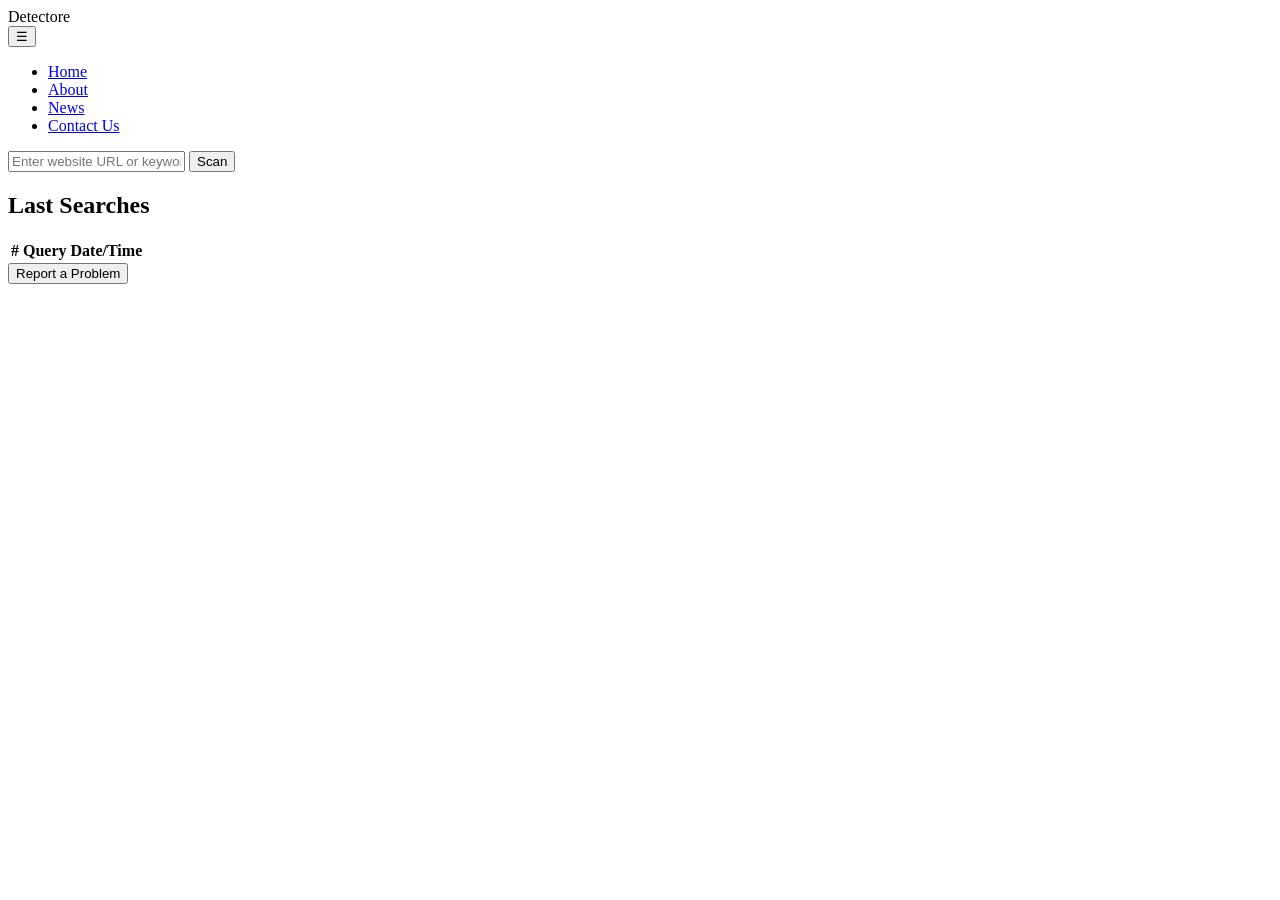
==== index.html @ 7565d919 "html 1.0" ====
<!DOCTYPE html>
<html lang="en">
<head>
    <meta charset="UTF-8">
    <meta http-equiv="X-UA-Compatible" content="IE=edge">
    <meta name="viewport" content="width=device-width, initial-scale=1.0">
    <title>Detectore - Real Time Phishing Website Detector</title>
    <link rel="stylesheet" href="css/style.css">
</head>
<body>
    <header class="site-header">
        <div class="logo">Detectore</div>
        <!-- mobile menu toggle -->
        <button class="nav-toggle" aria-label="Toggle navigation">&#9776;</button>
        <nav class="main-nav">
            <ul>
                <li><a href="#" class="active">Home</a></li>
                <li><a href="#about">About</a></li>
                <li><a href="#news">News</a></li>
                <li><a href="#contact">Contact Us</a></li>
            </ul>
        </nav>
    </header>

    <main class="home-page">
        <section class="search-section">
            <input type="text" id="searchInput" placeholder="Enter website URL or keyword" />
            <button id="scanButton">Scan</button>
        </section>

        <section id="resultArea" class="result-section">
            <!-- Future ML model results will appear here -->
        </section>

        <section class="last-searches">
            <h2>Last Searches</h2>
            <table id="searchTable">
                <thead>
                    <tr>
                        <th>#</th>
                        <th>Query</th>
                        <th>Date/Time</th>
                    </tr>
                </thead>
                <tbody>
                    <!-- entries will be added here by JS -->
                </tbody>
            </table>
        </section>

        <button id="reportButton" class="report-button">Report a Problem</button>
    </main>

    <script src="js/Script.js"></script>
</body>
</html>
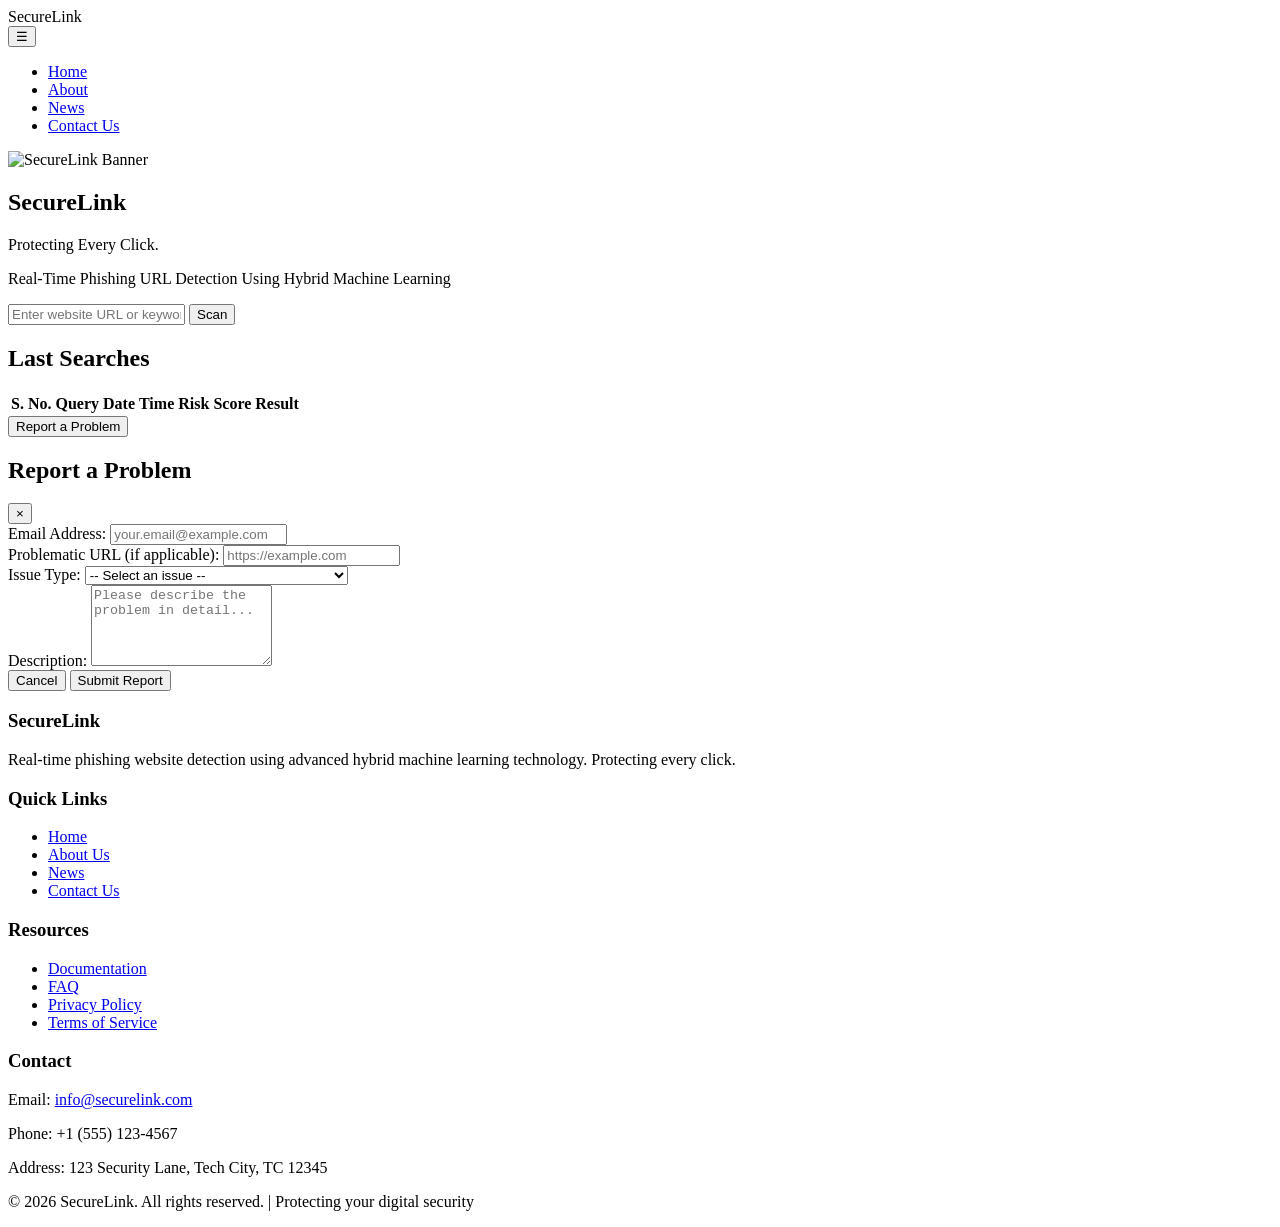
==== commit 0a5a79d1: "index 2.0 new website design" ====
--- a/index.html
+++ b/index.html
@@ -4,25 +4,33 @@
     <meta charset="UTF-8">
     <meta http-equiv="X-UA-Compatible" content="IE=edge">
     <meta name="viewport" content="width=device-width, initial-scale=1.0">
-    <title>Detectore - Real Time Phishing Website Detector</title>
+    <title>SecureLink - Real Time Phishing Website Detector</title>
     <link rel="stylesheet" href="css/style.css">
 </head>
 <body>
     <header class="site-header">
-        <div class="logo">Detectore</div>
+        <div class="logo">SecureLink</div>
         <!-- mobile menu toggle -->
         <button class="nav-toggle" aria-label="Toggle navigation">&#9776;</button>
         <nav class="main-nav">
             <ul>
                 <li><a href="#" class="active">Home</a></li>
-                <li><a href="#about">About</a></li>
+                <li><a href="about.html">About</a></li>
                 <li><a href="#news">News</a></li>
-                <li><a href="#contact">Contact Us</a></li>
+                <li><a href="contact.html">Contact Us</a></li>
             </ul>
         </nav>
     </header>
 
     <main class="home-page">
+        <section class="hero-banner">
+            <img src="image/secure1.jpg" alt="SecureLink Banner" class="banner-image">
+            <div class="banner-content glass-effect">
+                <h1>SecureLink</h1>
+                <p>Protecting Every Click.</p>
+                <p class="subtitle">Real-Time Phishing URL Detection Using Hybrid Machine Learning</p>
+            </div>
+        </section>
         <section class="search-section">
             <input type="text" id="searchInput" placeholder="Enter website URL or keyword" />
             <button id="scanButton">Scan</button>
@@ -37,9 +45,12 @@
             <table id="searchTable">
                 <thead>
                     <tr>
-                        <th>#</th>
+                        <th>S. No.</th>
                         <th>Query</th>
-                        <th>Date/Time</th>
+                        <th>Date</th>
+                        <th>Time</th>
+                        <th>Risk Score</th>
+                        <th>Result</th>
                     </tr>
                 </thead>
                 <tbody>
@@ -49,7 +60,81 @@
         </section>
 
         <button id="reportButton" class="report-button">Report a Problem</button>
+
+        <!-- Report Dialog -->
+        <div id="reportModal" class="modal">
+            <div class="modal-content">
+                <div class="modal-header">
+                    <h2>Report a Problem</h2>
+                    <button class="close-btn" id="closeModal">&times;</button>
+                </div>
+                <form id="reportForm">
+                    <div class="form-group">
+                        <label for="reportEmail">Email Address:</label>
+                        <input type="email" id="reportEmail" placeholder="your.email@example.com" required>
+                    </div>
+                    <div class="form-group">
+                        <label for="reportUrl">Problematic URL (if applicable):</label>
+                        <input type="text" id="reportUrl" placeholder="https://example.com">
+                    </div>
+                    <div class="form-group">
+                        <label for="reportType">Issue Type:</label>
+                        <select id="reportType" required>
+                            <option value="">-- Select an issue --</option>
+                            <option value="false-positive">False Positive (Safe marked as Unsafe)</option>
+                            <option value="false-negative">False Negative (Unsafe marked as Safe)</option>
+                            <option value="technical">Technical Issue</option>
+                            <option value="other">Other</option>
+                        </select>
+                    </div>
+                    <div class="form-group">
+                        <label for="reportMessage">Description:</label>
+                        <textarea id="reportMessage" placeholder="Please describe the problem in detail..." rows="5" required></textarea>
+                    </div>
+                    <div class="modal-buttons">
+                        <button type="button" class="btn-cancel" id="cancelBtn">Cancel</button>
+                        <button type="submit" class="btn-submit">Submit Report</button>
+                    </div>
+                </form>
+            </div>
+        </div>
     </main>
+
+    <footer>
+        <div class="footer-content">
+            <div class="footer-section">
+                <h3>SecureLink</h3>
+                <p>Real-time phishing website detection using advanced hybrid machine learning technology. Protecting every click.</p>
+            </div>
+            <div class="footer-section">
+                <h3>Quick Links</h3>
+                <ul>
+                    <li><a href="index.html">Home</a></li>
+                    <li><a href="about.html">About Us</a></li>
+                    <li><a href="#news">News</a></li>
+                    <li><a href="contact.html">Contact Us</a></li>
+                </ul>
+            </div>
+            <div class="footer-section">
+                <h3>Resources</h3>
+                <ul>
+                    <li><a href="#">Documentation</a></li>
+                    <li><a href="#">FAQ</a></li>
+                    <li><a href="#">Privacy Policy</a></li>
+                    <li><a href="#">Terms of Service</a></li>
+                </ul>
+            </div>
+            <div class="footer-section">
+                <h3>Contact</h3>
+                <p>Email: <a href="mailto:info@securelink.com">info@securelink.com</a></p>
+                <p>Phone: +1 (555) 123-4567</p>
+                <p>Address: 123 Security Lane, Tech City, TC 12345</p>
+            </div>
+        </div>
+        <div class="footer-bottom">
+            <p>&copy; 2026 SecureLink. All rights reserved. | Protecting your digital security</p>
+        </div>
+    </footer>
 
     <script src="js/Script.js"></script>
 </body>
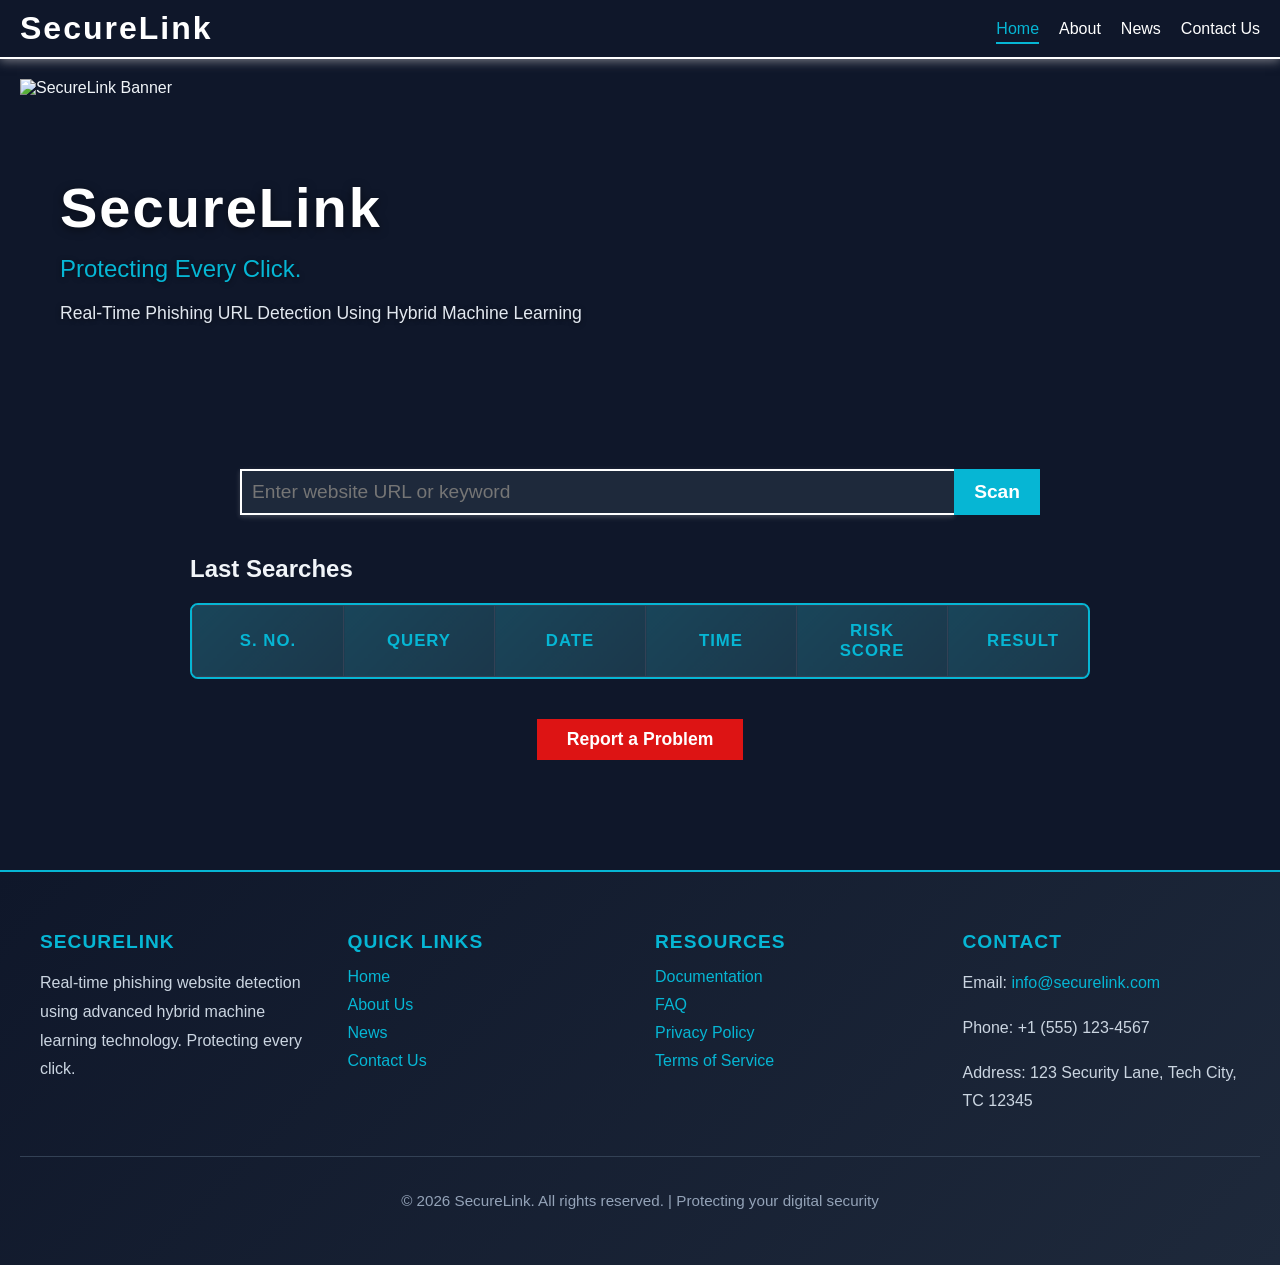
==== commit e8ec82c1: "Mini changes" ====
--- a/index.html
+++ b/index.html
@@ -5,7 +5,7 @@
     <meta http-equiv="X-UA-Compatible" content="IE=edge">
     <meta name="viewport" content="width=device-width, initial-scale=1.0">
     <title>SecureLink - Real Time Phishing Website Detector</title>
-    <link rel="stylesheet" href="css/style.css">
+    <link rel="stylesheet" href="style.css">
 </head>
 <body>
     <header class="site-header">
@@ -136,6 +136,6 @@
         </div>
     </footer>
 
-    <script src="js/Script.js"></script>
+    <script src="Script.js"></script>
 </body>
 </html>
--- a/style.css
+++ b/style.css
@@ -0,0 +1,1923 @@
+:root {
+  --primary-bg: #0F172A;       /* Deep Navy */
+  --secondary-bg: #1E293B;     /* Card Background */
+  --accent-color: #06B6D4;     /* Cyan Accent */
+  --text-color: #F1F5F9;       /* Soft White */
+  --border-color: #334155;     /* Subtle Slate Border */
+
+  --safe-color: #22C55E;       /* Green */
+  --danger-color: #EF4444;     /* Red */
+  --warning-color: #F59E0B;    /* Amber */
+}
+body {
+    margin: 0;
+    padding: 0;
+    background-color: var(--primary-bg);
+    font-family: 'Segoe UI', Tahoma, Geneva, Verdana, sans-serif;
+    color: var(--text-color);
+}
+
+.site-header {
+    display: flex;
+    justify-content: space-between;
+    align-items: center;
+    padding: 10px 20px;
+    background: var(--primary-bg);
+    border-bottom: 2px solid white;
+    box-shadow: 0 2px 10px rgba(230, 226, 226, 0.5);
+    position: relative;
+}
+.nav-toggle {
+    display: none;
+    background: none;
+    border: none;
+    font-size: 1.8em;
+    color: var(--accent-color);
+    cursor: pointer;
+}
+.logo {
+    font-size: 2em;
+    font-weight: bold;
+    letter-spacing: 2px;
+    color: white;
+}
+.main-nav ul {
+    list-style: none;
+    margin: 0;
+    padding: 0;
+    display: flex;
+}
+.main-nav li {
+    margin-left: 20px;
+}
+.main-nav a {
+    text-decoration: none;
+    color: white;
+    position: relative;
+    padding: 5px 0;
+}
+.main-nav a:hover,
+.main-nav a.active {
+    color: var(--accent-color);
+}
+.main-nav a:after {
+    content: '';
+    position: absolute;
+    left: 0;
+    bottom: -2px;
+    width: 100%;
+    height: 2px;
+    background: var(--accent-color);
+    transform: scaleX(0);
+    transform-origin: left;
+    transition: transform 0.3s;
+}
+.main-nav a:hover:after,
+.main-nav a.active:after {
+    transform: scaleX(1);
+}
+
+/* Hero Banner Styles */
+.hero-banner {
+    position: relative;
+    width: 100%;
+    height: 350px;
+    overflow: hidden;
+    margin-bottom: 40px;
+}
+
+.banner-image {
+    width: 100%;
+    height: 100%;
+    object-fit: cover;
+    display: block;
+}
+
+.banner-content {
+    position: absolute;
+    top: 50%;
+    left: 40px;
+    transform: translateY(-50%);
+    text-align: left;
+    z-index: 2;
+    width: auto;
+    max-width: 600px;
+    padding: 40px 0;
+}
+
+.glass-effect {
+    background: transparent;
+    backdrop-filter: none;
+    -webkit-backdrop-filter: none;
+    border: none;
+    border-radius: 0;
+    box-shadow: none;
+}
+
+.banner-content h1 {
+    font-size: 3.5em;
+    margin: 0 0 15px 0;
+    color: white;
+    text-shadow: 0 2px 10px rgba(0, 0, 0, 0.5);
+    font-weight: 700;
+    letter-spacing: 2px;
+}
+
+.banner-content p {
+    font-size: 1.5em;
+    margin: 10px 0;
+    color: var(--accent-color);
+    text-shadow: 0 1px 5px rgba(0, 0, 0, 0.5);
+}
+
+.banner-content .subtitle {
+    font-size: 1.1em;
+    color: #E2E8F0;
+    font-weight: 300;
+    margin-top: 20px;
+}
+
+/* main content */
+.home-page {
+    padding: 20px;
+}
+.search-section {
+    display: flex;
+    max-width: 800px;
+    margin: 40px auto;
+}
+#searchInput {
+    flex: 1;
+    padding: 10px;
+    border: 2px solid white;
+    border-right: none;
+    font-size: 1.2em;
+    background: var(--secondary-bg);
+    color: var(--text-color);
+    box-shadow: 0px 2px 5px rgba(255, 255, 255, 0.2);
+}
+#searchInput:hover,#searchInput:active {
+    border-color: var(--accent-color);
+}
+#scanButton {
+    padding: 10px 20px;
+    border: none;
+    font-weight: 600;
+    background: var(--accent-color);
+    color: white;
+    cursor: pointer;
+    font-size: 1.2em;
+}
+#scanButton:hover {
+    background: var(--accent-color);
+    color: white;
+     box-shadow: 0 0 12px var(--accent-color);
+transition: all 0.3s ease;
+}
+
+.result-section {
+    max-width: 800px;
+    margin: 20px auto;
+    padding: 20px;
+    border: 2px dashed var(--border-color);
+    min-height: 120px;
+    background: var(--secondary-bg);
+    color: var(--text-color);
+    display: none;
+}
+
+.result-section.active {
+    display: block;
+}
+
+/* Scanning Animation */
+.scanning-container {
+    text-align: center;
+    padding: 20px;
+}
+
+.scanning-text {
+    font-size: 1.3em;
+    margin-bottom: 20px;
+    color: var(--accent-color);
+}
+
+.scanning-bar {
+    width: 100%;
+    height: 6px;
+    background: linear-gradient(90deg, transparent, rgba(6, 182, 212, 0.3), transparent);
+    border-radius: 3px;
+    overflow: hidden;
+    margin: 20px 0;
+    position: relative;
+}
+
+.scan-line {
+    height: 100%;
+    width: 40px;
+    background: linear-gradient(90deg, transparent, var(--accent-color), transparent);
+    border-radius: 3px;
+    animation: scanAnimation 2s infinite;
+    box-shadow: 0 0 15px var(--accent-color), 0 0 25px rgba(6, 182, 212, 0.5);
+}
+
+@keyframes scanAnimation {
+    0% {
+        left: -40px;
+    }
+    100% {
+        left: 100%;
+    }
+}
+
+.scanning-status {
+    font-size: 1em;
+    color: #CBD5E1;
+    font-style: italic;
+    margin-top: 15px;
+    animation: pulse 1.5s ease-in-out infinite;
+}
+
+@keyframes pulse {
+    0%, 100% {
+        opacity: 0.7;
+    }
+    50% {
+        opacity: 1;
+    }
+}
+
+.last-searches {
+    max-width: 900px;
+    margin: 40px auto;
+}
+.last-searches table {
+    width: 100%;
+    border-collapse: collapse;
+    display: block;
+    overflow-x: auto;
+    background: var(--secondary-bg);
+    border: 2px solid var(--accent-color);
+    border-radius: 8px;
+    overflow: hidden;
+}
+.last-searches th,
+.last-searches td {
+    border: 1px solid var(--border-color);
+    padding: 15px 30px;
+    text-align: center;
+    min-width: 90px;
+}
+
+.last-searches th {
+    background: linear-gradient(135deg, rgba(6, 182, 212, 0.2), rgba(6, 182, 212, 0.1));
+    font-weight: 600;
+    color: var(--accent-color);
+    font-size: 1.05em;
+    text-transform: uppercase;
+    letter-spacing: 1px;
+}
+
+.last-searches td {
+    color: var(--text-color);
+    border-bottom: 1px solid var(--border-color);
+}
+
+/* Result and Risk Score Badges */
+.risk-badge {
+    padding: 6px 12px;
+    border-radius: 20px;
+    background: linear-gradient(135deg, rgba(59, 130, 246, 0.2), rgba(99, 102, 241, 0.2));
+    color: #93C5FD;
+    font-weight: 600;
+    font-size: 0.9em;
+    border: 1px solid rgba(59, 130, 246, 0.3);
+}
+
+.result-badge {
+    padding: 8px 16px;
+    border-radius: 20px;
+    font-weight: 600;
+    font-size: 0.9em;
+    text-transform: uppercase;
+    letter-spacing: 0.5px;
+    display: inline-block;
+    border: 2px solid;
+}
+
+.result-safe {
+    background: rgba(34, 197, 94, 0.15);
+    color: var(--safe-color);
+    border-color: var(--safe-color);
+    box-shadow: 0 0 10px rgba(34, 197, 94, 0.2);
+}
+
+.result-suspicious {
+    background: rgba(245, 158, 11, 0.15);
+    color: var(--warning-color);
+    border-color: var(--warning-color);
+    box-shadow: 0 0 10px rgba(245, 158, 11, 0.2);
+}
+
+.result-phishing {
+    background: rgba(239, 68, 68, 0.15);
+    color: var(--danger-color);
+    border-color: var(--danger-color);
+    box-shadow: 0 0 10px rgba(239, 68, 68, 0.2);
+}
+
+.report-button {
+    display: block;
+    margin: 30px auto;
+    padding: 10px 30px;
+    border:none;
+    background-color: rgb(221, 20, 20);
+    color:white;
+    font-size: 1.1em;
+    cursor: pointer;
+    font-weight: 600;
+}
+.report-button:hover {
+    background-color: #f50909;
+    color: white;
+    box-shadow: 2px 2px 10px rgba(255, 0, 0, 0.5);
+}
+
+/* Modal Dialog Styles */
+.modal {
+    display: none;
+    position: fixed;
+    z-index: 1000;
+    left: 0;
+    top: 0;
+    width: 100%;
+    height: 100%;
+    background-color: rgba(0, 0, 0, 0.7);
+    animation: fadeIn 0.3s ease;
+}
+
+@keyframes fadeIn {
+    from {
+        opacity: 0;
+    }
+    to {
+        opacity: 1;
+    }
+}
+
+.modal-content {
+    background: linear-gradient(135deg, var(--secondary-bg), var(--primary-bg));
+    margin: 5% auto;
+    padding: 0;
+    border: 2px solid var(--accent-color);
+    border-radius: 12px;
+    width: 90%;
+    max-width: 500px;
+    box-shadow: 0 8px 32px rgba(6, 182, 212, 0.3);
+    animation: slideDown 0.3s ease;
+}
+
+@keyframes slideDown {
+    from {
+        transform: translateY(-50px);
+        opacity: 0;
+    }
+    to {
+        transform: translateY(0);
+        opacity: 1;
+    }
+}
+
+.modal-header {
+    display: flex;
+    justify-content: space-between;
+    align-items: center;
+    padding: 20px;
+    border-bottom: 2px solid var(--accent-color);
+    background: rgba(6, 182, 212, 0.1);
+}
+
+.modal-header h2 {
+    margin: 0;
+    color: var(--accent-color);
+    font-size: 1.5em;
+}
+
+.close-btn {
+    background: none;
+    border: none;
+    color: var(--accent-color);
+    font-size: 2em;
+    cursor: pointer;
+    padding: 0;
+    width: 40px;
+    height: 40px;
+    display: flex;
+    align-items: center;
+    justify-content: center;
+    border-radius: 50%;
+    transition: all 0.3s;
+}
+
+.close-btn:hover {
+    background: rgba(6, 182, 212, 0.2);
+    color: white;
+}
+
+#reportForm {
+    padding: 20px;
+}
+
+.form-group {
+    margin-bottom: 20px;
+    display: flex;
+    flex-direction: column;
+}
+
+.form-group label {
+    color: var(--accent-color);
+    font-weight: 600;
+    margin-bottom: 8px;
+    font-size: 0.95em;
+}
+
+.form-group input,
+.form-group select,
+.form-group textarea {
+    padding: 12px;
+    border: 1px solid var(--border-color);
+    background: rgba(15, 23, 42, 0.5);
+    color: var(--text-color);
+    border-radius: 6px;
+    font-family: inherit;
+    font-size: 0.95em;
+    transition: all 0.3s;
+}
+
+.form-group input:focus,
+.form-group select:focus,
+.form-group textarea:focus {
+    outline: none;
+    border-color: var(--accent-color);
+    background: rgba(15, 23, 42, 0.7);
+    box-shadow: 0 0 10px rgba(6, 182, 212, 0.2);
+}
+
+.modal-buttons {
+    display: flex;
+    gap: 10px;
+    margin-top: 20px;
+}
+
+.btn-cancel,
+.btn-submit {
+    flex: 1;
+    padding: 12px 20px;
+    border: none;
+    border-radius: 6px;
+    font-weight: 600;
+    cursor: pointer;
+    font-size: 0.95em;
+    transition: all 0.3s;
+}
+
+.btn-cancel {
+    background: var(--border-color);
+    color: var(--text-color);
+}
+
+.btn-cancel:hover {
+    background: #475569;
+    box-shadow: 0 4px 12px rgba(0, 0, 0, 0.3);
+}
+
+.btn-submit {
+    background: linear-gradient(135deg, var(--accent-color), #06d9e6);
+    color: var(--primary-bg);
+    font-weight: 700;
+}
+
+.btn-submit:hover {
+    transform: translateY(-2px);
+    box-shadow: 0 6px 20px rgba(6, 182, 212, 0.4);
+}
+
+/* Footer Styles */
+footer {
+    background: linear-gradient(135deg, var(--primary-bg), var(--secondary-bg));
+    border-top: 2px solid var(--accent-color);
+    margin-top: 60px;
+    padding: 40px 20px;
+    color: var(--text-color);
+}
+
+.footer-content {
+    max-width: 1200px;
+    margin: 0 auto;
+    display: grid;
+    grid-template-columns: repeat(auto-fit, minmax(250px, 1fr));
+    gap: 30px;
+}
+
+.footer-section h3 {
+    color: var(--accent-color);
+    margin-bottom: 15px;
+    font-size: 1.2em;
+    text-transform: uppercase;
+    letter-spacing: 1px;
+}
+
+.footer-section p {
+    line-height: 1.8;
+    color: #CBD5E1;
+    margin-bottom: 10px;
+}
+
+.footer-section ul {
+    list-style: none;
+    padding: 0;
+    margin: 0;
+}
+
+.footer-section ul li {
+    margin-bottom: 10px;
+}
+
+.footer-section a {
+    color: var(--accent-color);
+    text-decoration: none;
+    transition: color 0.3s;
+}
+
+.footer-section a:hover {
+    color: #00e6b8;
+    text-decoration: underline;
+}
+
+.footer-bottom {
+    border-top: 1px solid var(--border-color);
+    margin-top: 30px;
+    padding-top: 20px;
+    text-align: center;
+    color: #94A3B8;
+    font-size: 0.95em;
+}
+
+/* responsive adjustments */
+@media (max-width: 768px) {
+    .hero-banner {
+        height: 350px;
+        margin-bottom: 30px;
+    }
+
+    .banner-content {
+        width: auto;
+        max-width: 90%;
+        padding: 30px 0;
+        left: 20px;
+    }
+
+    .banner-content h1 {
+        font-size: 2.5em;
+    }
+
+    .banner-content p {
+        font-size: 1.2em;
+    }
+
+    .banner-content .subtitle {
+        font-size: 0.95em;
+    }
+
+    .search-section {
+        flex-direction: column;
+    }
+    #searchInput {
+        border-right: 2px dashed var(--border-color);
+    }
+    #scanButton {
+        margin-top: 10px;
+    }
+
+    .main-nav ul {
+        flex-direction: column;
+    }
+    .main-nav li {
+        margin: 10px 0;
+    }
+    .nav-toggle {
+        display: block;
+    }
+    .main-nav {
+        display: none;
+        width: 100%;
+        background: var(--primary-bg);
+        position: absolute;
+        top: 60px;
+        left: 0;
+    }
+    .main-nav.open {
+        display: block;
+    }
+}
+
+@media (max-width: 500px) {
+    .logo {
+        font-size: 1.5em;
+    }
+    .report-button {
+        width: 90%;
+    }
+
+    .footer-content {
+        grid-template-columns: 1fr;
+    }
+
+    .footer-section h3 {
+        font-size: 1.1em;
+    }
+
+    footer {
+        padding: 30px 15px;
+    }
+}
+
+/* ==================== ABOUT US PAGE STYLES ==================== */
+
+/* About Hero Section */
+.about-hero {
+    background: linear-gradient(135deg, #06B6D4 0%, #0284C7 100%);
+    padding: 100px 20px;
+    text-align: center;
+    color: white;
+    position: relative;
+    overflow: hidden;
+}
+
+.about-hero::before {
+    content: '';
+    position: absolute;
+    top: 0;
+    left: 0;
+    right: 0;
+    bottom: 0;
+    background: radial-gradient(circle at 20% 50%, rgba(255, 255, 255, 0.1) 0%, transparent 50%),
+                radial-gradient(circle at 80% 80%, rgba(255, 255, 255, 0.05) 0%, transparent 50%);
+    pointer-events: none;
+}
+
+.about-hero-content {
+    position: relative;
+    z-index: 2;
+    max-width: 800px;
+    margin: 0 auto;
+}
+
+.about-hero h1 {
+    font-size: 3.5em;
+    margin: 0 0 20px 0;
+    font-weight: 700;
+    letter-spacing: 1px;
+    text-shadow: 0 2px 10px rgba(0, 0, 0, 0.2);
+}
+
+.hero-subtitle {
+    font-size: 1.8em;
+    margin: 0 0 20px 0;
+    font-weight: 300;
+    opacity: 0.95;
+}
+
+.hero-description {
+    font-size: 1.1em;
+    margin: 0;
+    line-height: 1.8;
+    opacity: 0.9;
+}
+
+/* Mission & Vision Section */
+.mission-vision {
+    background: var(--primary-bg);
+    padding: 80px 20px;
+}
+
+.mission-vision-container {
+    max-width: 1200px;
+    margin: 0 auto;
+    display: grid;
+    grid-template-columns: repeat(auto-fit, minmax(300px, 1fr));
+    gap: 30px;
+}
+
+.mission-card {
+    background: linear-gradient(135deg, var(--secondary-bg), rgba(30, 41, 59, 0.7));
+    padding: 40px 30px;
+    border-radius: 12px;
+    border: 1px solid var(--border-color);
+    text-align: center;
+    transition: all 0.3s ease;
+    position: relative;
+    overflow: hidden;
+}
+
+.mission-card::before {
+    content: '';
+    position: absolute;
+    top: 0;
+    left: -100%;
+    width: 100%;
+    height: 100%;
+    background: linear-gradient(90deg, transparent, rgba(6, 182, 212, 0.1), transparent);
+    transition: left 0.5s ease;
+}
+
+.mission-card:hover {
+    transform: translateY(-8px);
+    border-color: var(--accent-color);
+    box-shadow: 0 12px 30px rgba(6, 182, 212, 0.2);
+}
+
+.mission-card:hover::before {
+    left: 100%;
+}
+
+.card-icon {
+    font-size: 3em;
+    margin-bottom: 15px;
+}
+
+.mission-card h2 {
+    font-size: 1.5em;
+    color: var(--accent-color);
+    margin: 15px 0;
+}
+
+.mission-card p {
+    color: #CBD5E1;
+    line-height: 1.8;
+    margin: 0;
+}
+
+/* Story Section */
+.about-story {
+    background: linear-gradient(135deg, var(--primary-bg), var(--secondary-bg));
+    padding: 80px 20px;
+}
+
+.story-container {
+    max-width: 1200px;
+    margin: 0 auto;
+    display: grid;
+    grid-template-columns: 1fr 1fr;
+    gap: 60px;
+    align-items: center;
+}
+
+.story-content h2 {
+    font-size: 2.5em;
+    color: white;
+    margin: 0 0 30px 0;
+    line-height: 1.2;
+}
+
+.story-content p {
+    color: #CBD5E1;
+    font-size: 1.05em;
+    line-height: 1.8;
+    margin-bottom: 20px;
+}
+
+.story-content p:last-child {
+    margin-bottom: 0;
+}
+
+.story-stats {
+    display: grid;
+    grid-template-columns: repeat(2, 1fr);
+    gap: 20px;
+}
+
+.stat-box {
+    background: linear-gradient(135deg, rgba(6, 182, 212, 0.1), rgba(6, 182, 212, 0.05));
+    padding: 30px;
+    border-radius: 10px;
+    border: 1px solid var(--border-color);
+    text-align: center;
+    transition: all 0.3s ease;
+}
+
+.stat-box:hover {
+    border-color: var(--accent-color);
+    background: linear-gradient(135deg, rgba(6, 182, 212, 0.15), rgba(6, 182, 212, 0.08));
+    transform: translateY(-5px);
+}
+
+.stat-number {
+    font-size: 2.5em;
+    color: var(--accent-color);
+    font-weight: 700;
+    margin-bottom: 8px;
+}
+
+.stat-label {
+    color: #CBD5E1;
+    font-weight: 500;
+}
+
+/* Features Section */
+.about-features {
+    background: var(--primary-bg);
+    padding: 80px 20px;
+}
+
+.features-container {
+    max-width: 1200px;
+    margin: 0 auto;
+}
+
+.features-container h2 {
+    text-align: center;
+    font-size: 2.5em;
+    color: white;
+    margin: 0 0 60px 0;
+}
+
+.features-grid {
+    display: grid;
+    grid-template-columns: repeat(auto-fit, minmax(280px, 1fr));
+    gap: 30px;
+}
+
+.feature-item {
+    background: linear-gradient(135deg, var(--secondary-bg), rgba(30, 41, 59, 0.7));
+    padding: 40px 30px;
+    border-radius: 12px;
+    border: 1px solid var(--border-color);
+    text-align: center;
+    transition: all 0.3s ease;
+    cursor: pointer;
+}
+
+.feature-item:hover {
+    transform: translateY(-8px);
+    border-color: var(--accent-color);
+    box-shadow: 0 15px 35px rgba(6, 182, 212, 0.2);
+    background: linear-gradient(135deg, rgba(6, 182, 212, 0.05), rgba(6, 182, 212, 0.02));
+}
+
+.feature-icon {
+    font-size: 3.5em;
+    margin-bottom: 15px;
+    display: block;
+}
+
+.feature-item h3 {
+    color: var(--accent-color);
+    font-size: 1.3em;
+    margin: 15px 0;
+}
+
+.feature-item p {
+    color: #CBD5E1;
+    line-height: 1.7;
+    margin: 0;
+}
+
+/* Team Section */
+.about-team {
+    background: linear-gradient(135deg, var(--primary-bg), var(--secondary-bg));
+    padding: 80px 20px;
+}
+
+.team-container {
+    max-width: 1200px;
+    margin: 0 auto;
+}
+
+.about-team h2 {
+    text-align: center;
+    font-size: 2.5em;
+    color: white;
+    margin: 0 0 20px 0;
+}
+
+.team-intro {
+    text-align: center;
+    color: #CBD5E1;
+    font-size: 1.1em;
+    margin-bottom: 50px;
+}
+
+.team-grid {
+    display: grid;
+    grid-template-columns: repeat(auto-fit, minmax(240px, 1fr));
+    gap: 30px;
+}
+
+.team-member {
+    background: linear-gradient(135deg, var(--secondary-bg), rgba(30, 41, 59, 0.7));
+    padding: 40px 30px;
+    border-radius: 12px;
+    border: 1px solid var(--border-color);
+    text-align: center;
+    transition: all 0.3s ease;
+}
+
+.team-member:hover {
+    transform: translateY(-10px);
+    border-color: var(--accent-color);
+    box-shadow: 0 16px 40px rgba(6, 182, 212, 0.25);
+}
+
+.member-avatar {
+    font-size: 4em;
+    margin-bottom: 15px;
+    display: block;
+}
+
+.team-member h3 {
+    color: white;
+    font-size: 1.2em;
+    margin: 15px 0 8px 0;
+}
+
+.member-role {
+    color: var(--accent-color);
+    font-weight: 600;
+    margin: 0 0 15px 0;
+    font-size: 0.95em;
+    text-transform: uppercase;
+    letter-spacing: 0.5px;
+}
+
+.member-bio {
+    color: #CBD5E1;
+    line-height: 1.6;
+    margin: 0;
+    font-size: 0.95em;
+}
+
+/* Achievements Section */
+.achievements {
+    background: var(--primary-bg);
+    padding: 80px 20px;
+}
+
+.achievements-container {
+    max-width: 1200px;
+    margin: 0 auto;
+}
+
+.achievements h2 {
+    text-align: center;
+    font-size: 2.5em;
+    color: white;
+    margin: 0 0 60px 0;
+}
+
+.achievements-grid {
+    display: grid;
+    grid-template-columns: repeat(auto-fit, minmax(200px, 1fr));
+    gap: 30px;
+}
+
+.achievement-item {
+    background: linear-gradient(135deg, rgba(6, 182, 212, 0.1), rgba(6, 182, 212, 0.05));
+    padding: 40px 30px;
+    border-radius: 10px;
+    border: 2px solid var(--border-color);
+    text-align: center;
+    transition: all 0.3s ease;
+}
+
+.achievement-item:hover {
+    border-color: var(--accent-color);
+    background: linear-gradient(135deg, rgba(6, 182, 212, 0.15), rgba(6, 182, 212, 0.08));
+    transform: translateY(-5px);
+    box-shadow: 0 10px 25px rgba(6, 182, 212, 0.15);
+}
+
+.achievement-icon {
+    font-size: 2.5em;
+    display: block;
+    margin-bottom: 15px;
+}
+
+.achievement-item h3 {
+    color: white;
+    font-size: 1.1em;
+    margin: 15px 0 10px 0;
+}
+
+.achievement-item p {
+    color: #CBD5E1;
+    margin: 0;
+    font-size: 0.95em;
+}
+
+/* Testimonials Section */
+.testimonials {
+    background: linear-gradient(135deg, var(--primary-bg), var(--secondary-bg));
+    padding: 80px 20px;
+}
+
+.testimonials-container {
+    max-width: 1200px;
+    margin: 0 auto;
+}
+
+.testimonials h2 {
+    text-align: center;
+    font-size: 2.5em;
+    color: white;
+    margin: 0 0 60px 0;
+}
+
+.testimonials-grid {
+    display: grid;
+    grid-template-columns: repeat(auto-fit, minmax(300px, 1fr));
+    gap: 30px;
+}
+
+.testimonial-card {
+    background: linear-gradient(135deg, var(--secondary-bg), rgba(30, 41, 59, 0.7));
+    padding: 35px;
+    border-radius: 10px;
+    border: 1px solid var(--border-color);
+    transition: all 0.3s ease;
+    position: relative;
+}
+
+.testimonial-card::before {
+    content: '"';
+    position: absolute;
+    top: -10px;
+    left: 20px;
+    font-size: 4em;
+    color: var(--accent-color);
+    opacity: 0.2;
+}
+
+.testimonial-card:hover {
+    transform: translateY(-8px);
+    border-color: var(--accent-color);
+    box-shadow: 0 12px 30px rgba(6, 182, 212, 0.2);
+}
+
+.testimonial-rating {
+    color: #F59E0B;
+    font-size: 1.1em;
+    margin-bottom: 15px;
+}
+
+.testimonial-text {
+    color: #CBD5E1;
+    font-size: 1em;
+    line-height: 1.8;
+    margin: 15px 0;
+    font-style: italic;
+}
+
+.testimonial-author {
+    color: var(--accent-color);
+    font-weight: 600;
+    margin: 0;
+    font-size: 0.95em;
+}
+
+/* Technology Stack Section */
+.technology-stack {
+    background: var(--primary-bg);
+    padding: 80px 20px;
+}
+
+.tech-container {
+    max-width: 1200px;
+    margin: 0 auto;
+}
+
+.technology-stack h2 {
+    text-align: center;
+    font-size: 2.5em;
+    color: white;
+    margin: 0 0 60px 0;
+}
+
+.tech-grid {
+    display: grid;
+    grid-template-columns: repeat(auto-fit, minmax(250px, 1fr));
+    gap: 30px;
+}
+
+.tech-item {
+    background: linear-gradient(135deg, var(--secondary-bg), rgba(30, 41, 59, 0.7));
+    padding: 35px;
+    border-radius: 10px;
+    border: 1px solid var(--border-color);
+    transition: all 0.3s ease;
+}
+
+.tech-item:hover {
+    border-color: var(--accent-color);
+    background: linear-gradient(135deg, rgba(6, 182, 212, 0.05), rgba(6, 182, 212, 0.02));
+    transform: translateY(-8px);
+    box-shadow: 0 12px 30px rgba(6, 182, 212, 0.15);
+}
+
+.tech-item h3 {
+    color: var(--accent-color);
+    font-size: 1.25em;
+    margin: 0 0 20px 0;
+    text-transform: uppercase;
+    letter-spacing: 0.5px;
+}
+
+.tech-item ul {
+    list-style: none;
+    padding: 0;
+    margin: 0;
+}
+
+.tech-item li {
+    color: #CBD5E1;
+    padding: 8px 0;
+    border-bottom: 1px solid var(--border-color);
+    display: flex;
+    align-items: center;
+}
+
+.tech-item li:last-child {
+    border-bottom: none;
+}
+
+.tech-item li::before {
+    content: '▸';
+    color: var(--accent-color);
+    margin-right: 10px;
+    font-size: 1.2em;
+}
+
+/* CTA Section */
+.about-cta {
+    background: linear-gradient(135deg, var(--accent-color), #0284C7);
+    padding: 80px 20px;
+    text-align: center;
+    position: relative;
+    overflow: hidden;
+}
+
+.about-cta::before {
+    content: '';
+    position: absolute;
+    top: 0;
+    left: 0;
+    right: 0;
+    bottom: 0;
+    background: radial-gradient(circle at 20% 50%, rgba(255, 255, 255, 0.1) 0%, transparent 50%);
+    pointer-events: none;
+}
+
+.cta-content {
+    position: relative;
+    z-index: 2;
+    max-width: 800px;
+    margin: 0 auto;
+    color: white;
+}
+
+.cta-content h2 {
+    font-size: 2.8em;
+    margin: 0 0 20px 0;
+    font-weight: 700;
+}
+
+.cta-content p {
+    font-size: 1.2em;
+    margin-bottom: 40px;
+    opacity: 0.95;
+}
+
+.cta-buttons {
+    display: flex;
+    gap: 20px;
+    justify-content: center;
+    flex-wrap: wrap;
+}
+
+.cta-btn {
+    padding: 16px 40px;
+    border-radius: 8px;
+    font-weight: 600;
+    font-size: 1em;
+    text-decoration: none;
+    transition: all 0.3s ease;
+    text-transform: uppercase;
+    letter-spacing: 0.5px;
+    cursor: pointer;
+    display: inline-block;
+    border: none;
+}
+
+.cta-btn-primary {
+    background: white;
+    color: var(--accent-color);
+}
+
+.cta-btn-primary:hover {
+    transform: translateY(-3px);
+    box-shadow: 0 10px 25px rgba(0, 0, 0, 0.3);
+}
+
+.cta-btn-secondary {
+    background: transparent;
+    color: white;
+    border: 2px solid white;
+}
+
+.cta-btn-secondary:hover {
+    background: rgba(255, 255, 255, 0.1);
+    transform: translateY(-3px);
+}
+
+/* Responsive Design for About Page */
+@media (max-width: 992px) {
+    .about-hero h1 {
+        font-size: 2.5em;
+    }
+
+    .hero-subtitle {
+        font-size: 1.4em;
+    }
+
+    .story-container {
+        grid-template-columns: 1fr;
+        gap: 40px;
+    }
+
+    .story-content h2 {
+        font-size: 2em;
+    }
+
+    .cta-content h2 {
+        font-size: 2.2em;
+    }
+}
+
+@media (max-width: 768px) {
+    .about-hero {
+        padding: 60px 20px;
+    }
+
+    .about-hero h1 {
+        font-size: 2em;
+    }
+
+    .hero-subtitle {
+        font-size: 1.2em;
+    }
+
+    .mission-vision {
+        padding: 60px 20px;
+    }
+
+    .mission-vision-container {
+        grid-template-columns: 1fr;
+    }
+
+    .about-story {
+        padding: 60px 20px;
+    }
+
+    .story-stats {
+        grid-template-columns: repeat(2, 1fr);
+    }
+
+    .about-features {
+        padding: 60px 20px;
+    }
+
+    .features-grid {
+        grid-template-columns: 1fr;
+    }
+
+    .about-team {
+        padding: 60px 20px;
+    }
+
+    .team-grid {
+        grid-template-columns: repeat(2, 1fr);
+    }
+
+    .achievements {
+        padding: 60px 20px;
+    }
+
+    .achievements-grid {
+        grid-template-columns: repeat(2, 1fr);
+    }
+
+    .testimonials {
+        padding: 60px 20px;
+    }
+
+    .testimonials-grid {
+        grid-template-columns: 1fr;
+    }
+
+    .technology-stack {
+        padding: 60px 20px;
+    }
+
+    .tech-grid {
+        grid-template-columns: repeat(2, 1fr);
+    }
+
+    .about-cta {
+        padding: 60px 20px;
+    }
+
+    .cta-content h2 {
+        font-size: 1.8em;
+    }
+
+    .cta-buttons {
+        flex-direction: column;
+    }
+
+    .cta-btn {
+        width: 100%;
+    }
+}
+
+@media (max-width: 500px) {
+    .about-hero h1 {
+        font-size: 1.8em;
+    }
+
+    .hero-subtitle {
+        font-size: 1.1em;
+    }
+
+    .hero-description {
+        font-size: 1em;
+    }
+
+    .story-content h2 {
+        font-size: 1.6em;
+    }
+
+    .story-content p {
+        font-size: 0.95em;
+    }
+
+    .story-stats {
+        grid-template-columns: 1fr;
+    }
+
+    .features-container h2,
+    .about-team h2,
+    .achievements h2,
+    .testimonials h2,
+    .technology-stack h2 {
+        font-size: 1.8em;
+    }
+
+    .mission-card {
+        padding: 25px 20px;
+    }
+
+    .stat-box {
+        padding: 20px;
+    }
+
+    .stat-number {
+        font-size: 2em;
+    }
+
+    .feature-item,
+    .team-member,
+    .testimonial-card,
+    .tech-item {
+        padding: 25px 20px;
+    }
+
+    .team-grid {
+        grid-template-columns: 1fr;
+    }
+
+    .achievements-grid {
+        grid-template-columns: 1fr;
+    }
+
+    .tech-grid {
+        grid-template-columns: 1fr;
+    }
+
+    .cta-content h2 {
+        font-size: 1.5em;
+    }
+
+    .cta-content p {
+        font-size: 1em;
+    }
+}
+
+/* ==================== CONTACT PAGE STYLES ==================== */
+
+/* Contact Hero Section */
+.contact-hero {
+    background: linear-gradient(135deg, var(--primary-bg), var(--secondary-bg));
+    padding: 80px 20px;
+    text-align: center;
+    border-bottom: 2px solid var(--accent-color);
+    margin-bottom: 60px;
+}
+
+.contact-hero-content h1 {
+    font-size: 3em;
+    margin: 0 0 20px 0;
+    color: white;
+    text-shadow: 0 2px 10px rgba(0, 0, 0, 0.3);
+}
+
+.contact-hero-content p {
+    font-size: 1.2em;
+    color: #CBD5E1;
+    margin: 0;
+}
+
+/* Contact Container */
+.contact-container {
+    max-width: 1200px;
+    margin: 0 auto 60px;
+    padding: 0 20px;
+}
+
+.contact-form-wrapper {
+    display: grid;
+    grid-template-columns: 2fr 1fr;
+    gap: 40px;
+}
+
+/* Contact Form Section */
+.contact-form-section h2 {
+    font-size: 1.8em;
+    color: white;
+    margin: 0 0 30px 0;
+    padding-bottom: 15px;
+    border-bottom: 2px solid var(--accent-color);
+}
+
+.contact-form {
+    display: flex;
+    flex-direction: column;
+    gap: 20px;
+}
+
+.form-row {
+    display: grid;
+    grid-template-columns: 1fr 1fr;
+    gap: 20px;
+}
+
+.form-group {
+    display: flex;
+    flex-direction: column;
+}
+
+.form-group.full-width {
+    grid-column: 1 / -1;
+}
+
+.form-group.checkbox {
+    flex-direction: row;
+    align-items: center;
+    margin: 10px 0;
+}
+
+.form-group.checkbox input {
+    width: 18px;
+    height: 18px;
+    margin-right: 10px;
+    cursor: pointer;
+    accent-color: var(--accent-color);
+}
+
+.form-group.checkbox label {
+    margin: 0;
+    cursor: pointer;
+    font-weight: 400;
+}
+
+.form-group label {
+    color: var(--accent-color);
+    font-weight: 600;
+    margin-bottom: 10px;
+    font-size: 0.95em;
+    text-transform: uppercase;
+    letter-spacing: 0.5px;
+}
+
+.form-group input,
+.form-group select,
+.form-group textarea {
+    padding: 14px 16px;
+    border: 2px solid var(--border-color);
+    background: rgba(15, 23, 42, 0.6);
+    color: var(--text-color);
+    border-radius: 8px;
+    font-family: inherit;
+    font-size: 0.95em;
+    transition: all 0.3s ease;
+}
+
+.form-group input:focus,
+.form-group select:focus,
+.form-group textarea:focus {
+    outline: none;
+    border-color: var(--accent-color);
+    background: rgba(15, 23, 42, 0.8);
+    box-shadow: 0 0 15px rgba(6, 182, 212, 0.3);
+}
+
+.form-group input.input-error,
+.form-group textarea.input-error {
+    border-color: var(--danger-color);
+    background: rgba(239, 68, 68, 0.05);
+}
+
+.form-group input.input-error:focus,
+.form-group textarea.input-error:focus {
+    box-shadow: 0 0 15px rgba(239, 68, 68, 0.3);
+}
+
+.form-group textarea {
+    resize: vertical;
+    min-height: 150px;
+    font-family: inherit;
+}
+
+.error-message {
+    color: var(--danger-color);
+    font-size: 0.85em;
+    margin-top: 6px;
+    display: none;
+    animation: slideDown 0.3s ease;
+}
+
+.character-count {
+    font-size: 0.85em;
+    color: #94A3B8;
+    margin-top: 6px;
+    text-align: right;
+}
+
+/* Alert Messages */
+.alert-message {
+    padding: 16px;
+    border-radius: 8px;
+    margin: 20px 0;
+    display: none;
+    animation: slideDown 0.3s ease;
+    border-left: 4px solid var(--safe-color);
+    background: rgba(34, 197, 94, 0.1);
+    color: var(--safe-color);
+}
+
+.alert-message.alert-error {
+    border-left-color: var(--danger-color);
+    background: rgba(239, 68, 68, 0.1);
+    color: var(--danger-color);
+}
+
+.alert-message strong {
+    display: block;
+    margin-bottom: 8px;
+}
+
+/* Form Buttons */
+.form-buttons {
+    display: flex;
+    gap: 15px;
+    margin-top: 10px;
+}
+
+.btn-submit,
+.btn-reset {
+    padding: 14px 28px;
+    border: none;
+    border-radius: 8px;
+    font-weight: 600;
+    font-size: 0.95em;
+    cursor: pointer;
+    transition: all 0.3s ease;
+    text-transform: uppercase;
+    letter-spacing: 0.5px;
+    flex: 1;
+}
+
+.btn-submit {
+    background: linear-gradient(135deg, var(--accent-color), #00d9e6);
+    color: var(--primary-bg);
+}
+
+.btn-submit:hover:not(:disabled) {
+    transform: translateY(-3px);
+    box-shadow: 0 8px 20px rgba(6, 182, 212, 0.4);
+}
+
+.btn-submit:disabled {
+    opacity: 0.7;
+    cursor: not-allowed;
+}
+
+.btn-reset {
+    background: var(--border-color);
+    color: var(--text-color);
+}
+
+.btn-reset:hover {
+    background: #475569;
+    transform: translateY(-2px);
+}
+
+/* Contact Info Section */
+.contact-info-section h2 {
+    font-size: 1.8em;
+    color: white;
+    margin: 0 0 30px 0;
+    padding-bottom: 15px;
+    border-bottom: 2px solid var(--accent-color);
+}
+
+.contact-info-card {
+    background: linear-gradient(135deg, rgba(30, 41, 59, 0.5), rgba(15, 23, 42, 0.5));
+    padding: 25px;
+    border-radius: 10px;
+    border: 1px solid var(--border-color);
+    margin-bottom: 20px;
+    transition: all 0.3s ease;
+}
+
+.contact-info-card:hover {
+    border-color: var(--accent-color);
+    box-shadow: 0 8px 20px rgba(6, 182, 212, 0.2);
+    transform: translateY(-3px);
+}
+
+.info-icon {
+    font-size: 2.5em;
+    margin-bottom: 10px;
+}
+
+.contact-info-card h3 {
+    color: var(--accent-color);
+    margin: 0 0 12px 0;
+    font-size: 1.1em;
+}
+
+.contact-info-card p {
+    margin: 6px 0;
+    color: #CBD5E1;
+    line-height: 1.6;
+}
+
+.contact-info-card a {
+    color: var(--accent-color);
+    text-decoration: none;
+    transition: color 0.3s;
+}
+
+.contact-info-card a:hover {
+    color: #00e6b8;
+    text-decoration: underline;
+}
+
+.availability {
+    font-size: 0.9em;
+    color: #94A3B8;
+    font-style: italic;
+    margin-top: 8px;
+}
+
+.btn-chat {
+    background: var(--accent-color);
+    color: var(--primary-bg);
+    border: none;
+    padding: 10px 16px;
+    border-radius: 6px;
+    font-weight: 600;
+    cursor: pointer;
+    font-size: 0.9em;
+    margin-top: 10px;
+    transition: all 0.3s;
+}
+
+.btn-chat:hover {
+    background: #00d9e6;
+    transform: translateY(-2px);
+    box-shadow: 0 4px 12px rgba(6, 182, 212, 0.3);
+}
+
+/* Social Links */
+.social-links {
+    margin-top: 30px;
+    padding-top: 30px;
+    border-top: 1px solid var(--border-color);
+}
+
+.social-links h3 {
+    color: var(--accent-color);
+    margin: 0 0 15px 0;
+}
+
+.social-icons {
+    display: flex;
+    gap: 15px;
+}
+
+.social-icons a {
+    width: 45px;
+    height: 45px;
+    display: flex;
+    align-items: center;
+    justify-content: center;
+    background: rgba(6, 182, 212, 0.1);
+    border: 2px solid var(--accent-color);
+    border-radius: 50%;
+    color: var(--accent-color);
+    text-decoration: none;
+    font-weight: 600;
+    transition: all 0.3s;
+}
+
+.social-icons a:hover {
+    background: var(--accent-color);
+    color: var(--primary-bg);
+    transform: scale(1.1);
+}
+
+/* Map Section */
+.map-section {
+    background: linear-gradient(135deg, var(--primary-bg), var(--secondary-bg));
+    padding: 60px 20px;
+    margin-bottom: 60px;
+    border-top: 2px solid var(--accent-color);
+    border-bottom: 2px solid var(--accent-color);
+}
+
+.map-section h2 {
+    text-align: center;
+    font-size: 2em;
+    color: white;
+    margin: 0 0 40px 0;
+}
+
+.map-container {
+    max-width: 1000px;
+    margin: 0 auto;
+    border-radius: 10px;
+    overflow: hidden;
+    box-shadow: 0 8px 30px rgba(6, 182, 212, 0.2);
+}
+
+.map-container iframe {
+    border-radius: 10px;
+}
+
+/* FAQ Section */
+.faq-section {
+    max-width: 900px;
+    margin: 0 auto 60px;
+    padding: 0 20px;
+}
+
+.faq-section h2 {
+    text-align: center;
+    font-size: 2em;
+    color: white;
+    margin: 0 0 40px 0;
+}
+
+.faq-container {
+    display: flex;
+    flex-direction: column;
+    gap: 15px;
+}
+
+.faq-item {
+    background: linear-gradient(135deg, rgba(30, 41, 59, 0.5), rgba(15, 23, 42, 0.5));
+    border: 1px solid var(--border-color);
+    border-radius: 8px;
+    overflow: hidden;
+    transition: all 0.3s ease;
+}
+
+.faq-item.active {
+    border-color: var(--accent-color);
+    box-shadow: 0 6px 20px rgba(6, 182, 212, 0.15);
+}
+
+.faq-question {
+    width: 100%;
+    padding: 20px;
+    background: transparent;
+    border: none;
+    color: var(--text-color);
+    font-size: 1em;
+    font-weight: 600;
+    cursor: pointer;
+    display: flex;
+    justify-content: space-between;
+    align-items: center;
+    transition: all 0.3s;
+}
+
+.faq-question:hover {
+    background: rgba(6, 182, 212, 0.05);
+    color: var(--accent-color);
+}
+
+.faq-icon {
+    color: var(--accent-color);
+    font-size: 1.5em;
+    transition: transform 0.3s;
+}
+
+.faq-item.active .faq-icon {
+    transform: rotate(45deg);
+}
+
+.faq-answer {
+    max-height: 0;
+    overflow: hidden;
+    transition: max-height 0.3s ease;
+}
+
+.faq-item.active .faq-answer {
+    max-height: 200px;
+}
+
+.faq-answer p {
+    padding: 0 20px 20px 20px;
+    margin: 0;
+    color: #CBD5E1;
+    line-height: 1.8;
+}
+
+/* Responsive Design */
+@media (max-width: 768px) {
+    .contact-hero-content h1 {
+        font-size: 2em;
+    }
+
+    .contact-form-wrapper {
+        grid-template-columns: 1fr;
+    }
+
+    .form-row {
+        grid-template-columns: 1fr;
+    }
+
+    .form-buttons {
+        flex-direction: column;
+    }
+
+    .contact-form-section h2,
+    .contact-info-section h2 {
+        font-size: 1.4em;
+    }
+
+    .map-section h2,
+    .faq-section h2 {
+        font-size: 1.5em;
+    }
+}
+
+@media (max-width: 500px) {
+    .contact-hero {
+        padding: 50px 15px;
+    }
+
+    .contact-hero-content h1 {
+        font-size: 1.5em;
+    }
+
+    .contact-hero-content p {
+        font-size: 1em;
+    }
+
+    .contact-container {
+        margin-bottom: 40px;
+    }
+
+    .form-group input,
+    .form-group select,
+    .form-group textarea {
+        font-size: 16px;
+    }
+
+    .map-container iframe {
+        height: 300px !important;
+    }
+}
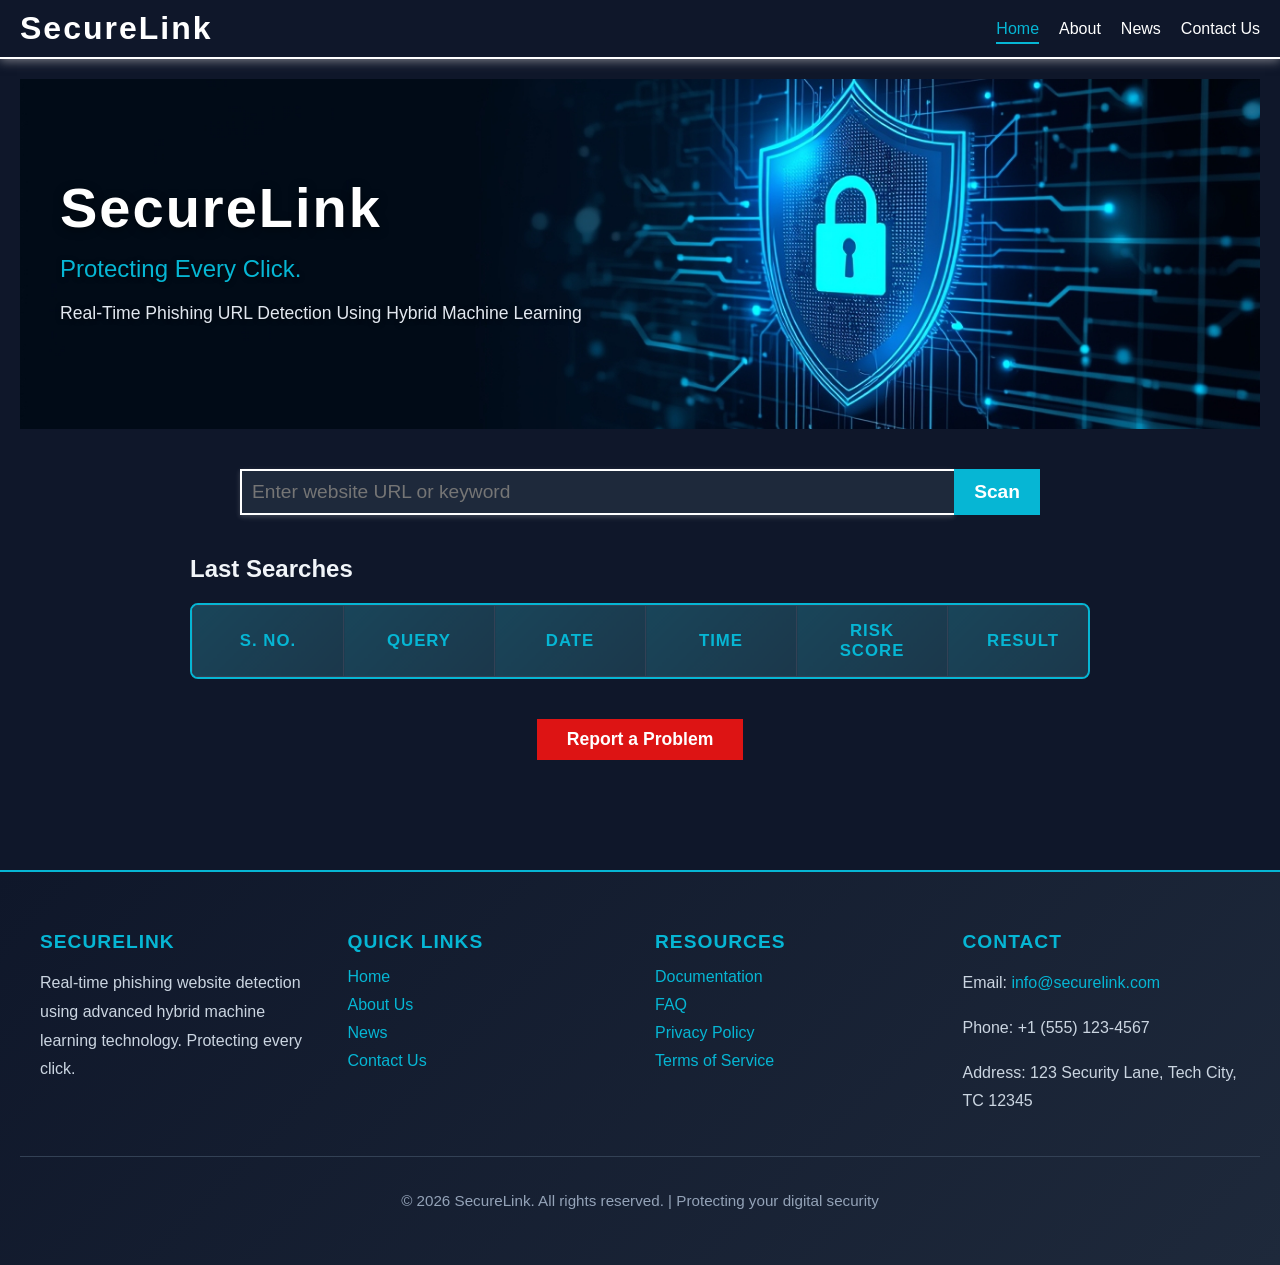
==== commit 368425a9: "Mini changes 2.0 Changed made all over the repo to live the website over github pages." ====
--- a/index.html
+++ b/index.html
@@ -24,7 +24,7 @@
 
     <main class="home-page">
         <section class="hero-banner">
-            <img src="image/secure1.jpg" alt="SecureLink Banner" class="banner-image">
+            <img src="secure1.jpg" alt="SecureLink Banner" class="banner-image">
             <div class="banner-content glass-effect">
                 <h1>SecureLink</h1>
                 <p>Protecting Every Click.</p>
